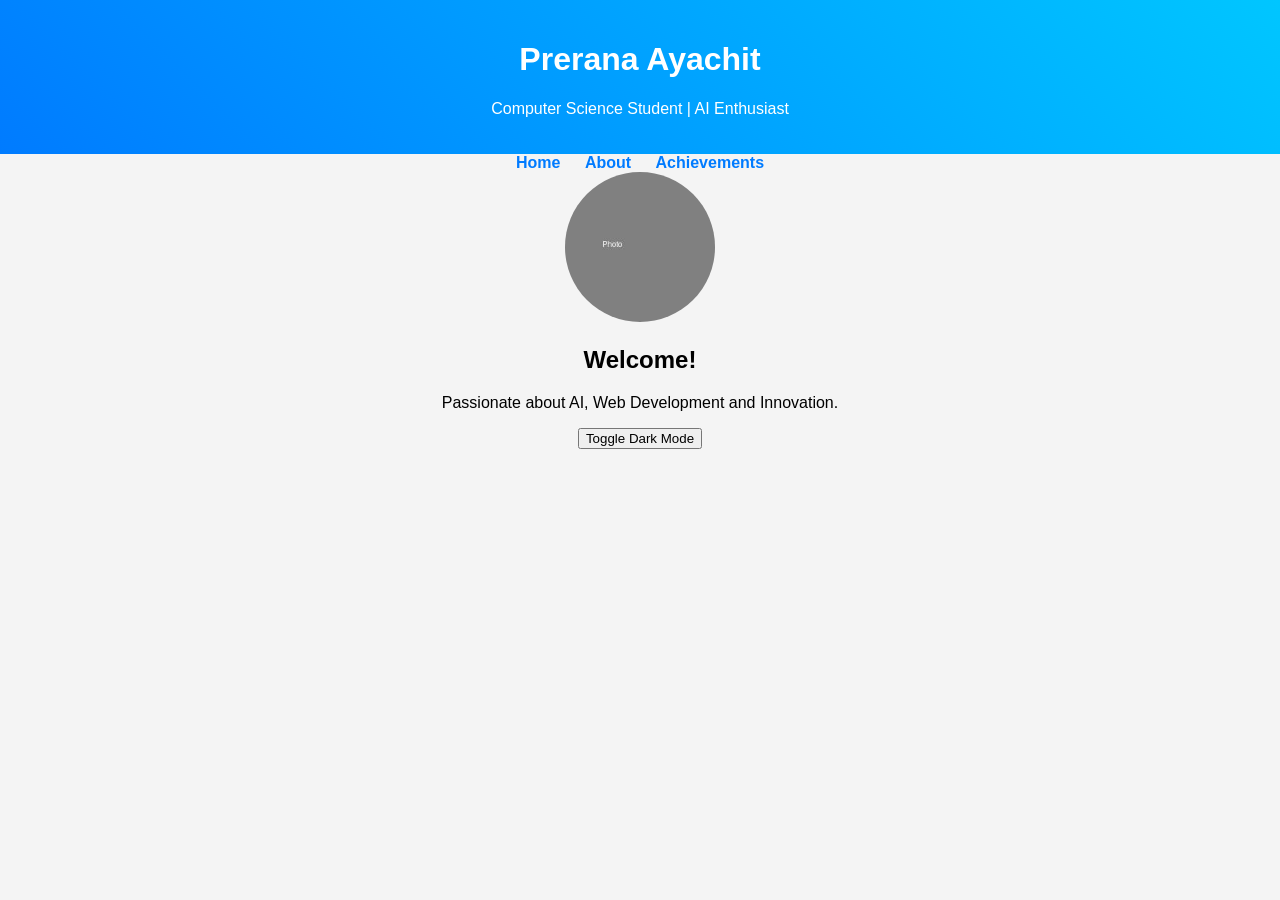
==== index.html @ c92defaf "Add files via upload" ====
<!DOCTYPE html>
<html lang="en">
<head>
    <meta charset="UTF-8">
    <title>Prerana Ayachit Portfolio</title>
    <link rel="stylesheet" href="style.css">
</head>
<body>

<header>
    <h1>Prerana Ayachit</h1>
    <p>Computer Science Student | AI Enthusiast</p>
</header>

<nav>
    <a href="index.html">Home</a>
    <a href="about.html">About</a>
    <a href="achievements.html">Achievements</a>
</nav>

<section class="home">
    <img src="profile.jpg" alt="Profile Photo">
    <h2>Welcome!</h2>
    <p>Passionate about AI, Web Development and Innovation.</p>
</section>

<button onclick="toggleDarkMode()">Toggle Dark Mode</button>

<script src="script.js"></script>

</body>
</html>
---- style.css ----
body {
    font-family: Arial;
    background-color: #f4f4f4;
    margin: 0;
    text-align: center;
}

header {
    background: linear-gradient(45deg, #007BFF, #00C6FF);
    color: white;
    padding: 20px;
}

nav a {
    margin: 10px;
    text-decoration: none;
    color: #007BFF;
    font-weight: bold;
}

img {
    width: 150px;
    border-radius: 50%;
}

.dark-mode {
    background-color: #222;
    color: white;
}
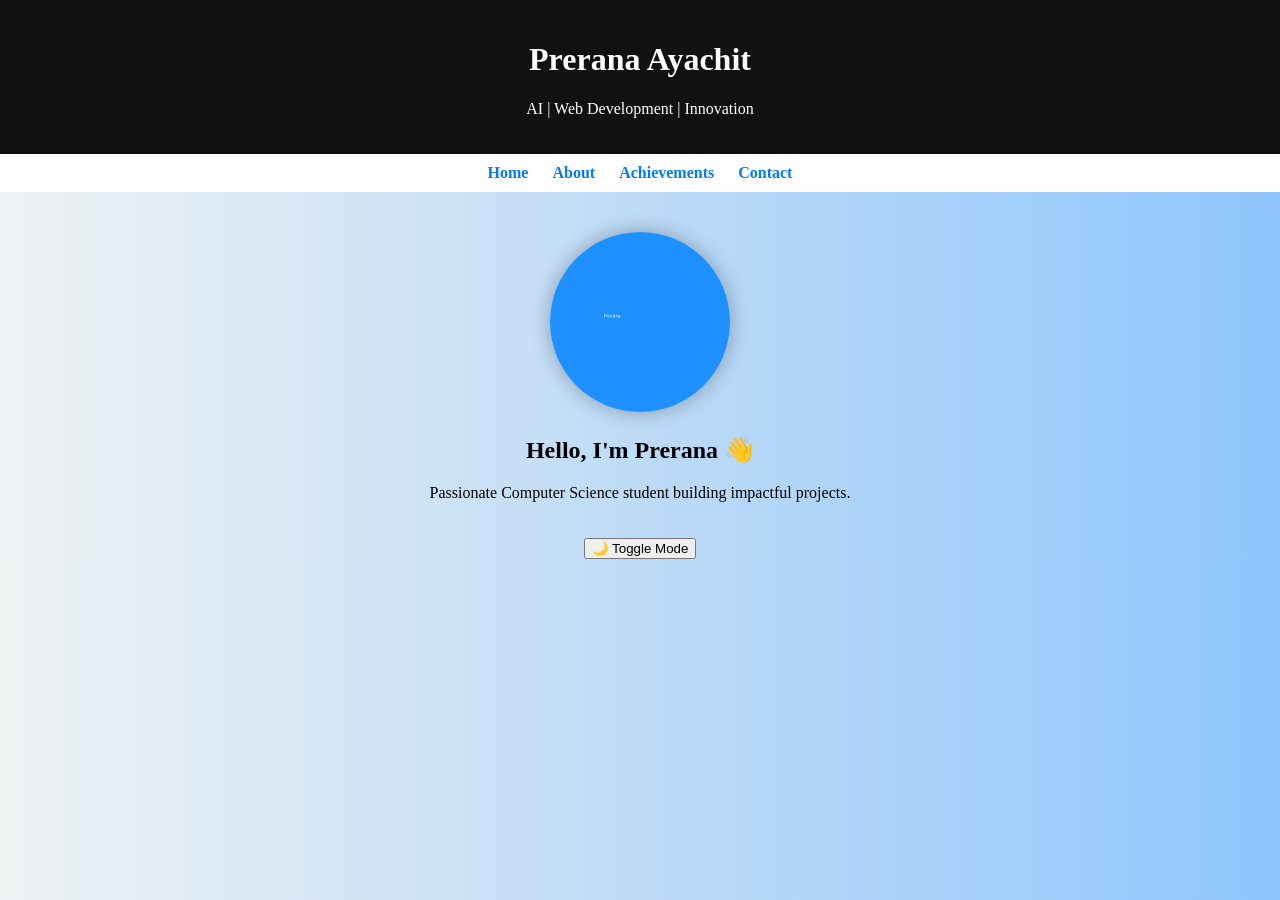
==== commit 4469cea3: "Add files via upload" ====
--- a/index.html
+++ b/index.html
@@ -1,32 +1,32 @@
 <!DOCTYPE html>
 <html lang="en">
 <head>
-    <meta charset="UTF-8">
-    <title>Prerana Ayachit Portfolio</title>
-    <link rel="stylesheet" href="style.css">
+<meta charset="UTF-8">
+<title>Prerana Portfolio</title>
+<link rel="stylesheet" href="style.css">
 </head>
 <body>
 
 <header>
-    <h1>Prerana Ayachit</h1>
-    <p>Computer Science Student | AI Enthusiast</p>
+<h1>Prerana Ayachit</h1>
+<p>AI | Web Development | Innovation</p>
 </header>
 
 <nav>
-    <a href="index.html">Home</a>
-    <a href="about.html">About</a>
-    <a href="achievements.html">Achievements</a>
+<a href="index.html">Home</a>
+<a href="about.html">About</a>
+<a href="achievements.html">Achievements</a>
+<a href="contact.html">Contact</a>
 </nav>
 
-<section class="home">
-    <img src="profile.jpg" alt="Profile Photo">
-    <h2>Welcome!</h2>
-    <p>Passionate about AI, Web Development and Innovation.</p>
+<section class="hero">
+<img src="profile.jpg">
+<h2>Hello, I'm Prerana 👋</h2>
+<p>Passionate Computer Science student building impactful projects.</p>
 </section>
 
-<button onclick="toggleDarkMode()">Toggle Dark Mode</button>
+<button onclick="toggleDarkMode()">🌙 Toggle Mode</button>
 
 <script src="script.js"></script>
-
 </body>
 </html>
--- a/style.css
+++ b/style.css
@@ -1,29 +1,41 @@
 body {
-    font-family: Arial;
-    background-color: #f4f4f4;
-    margin: 0;
-    text-align: center;
+font-family: 'Segoe UI';
+margin:0;
+background: linear-gradient(to right,#eef2f3,#8ec5fc);
+text-align:center;
+transition:0.3s;
 }
 
 header {
-    background: linear-gradient(45deg, #007BFF, #00C6FF);
-    color: white;
-    padding: 20px;
+background:#111;
+color:white;
+padding:20px;
+}
+
+nav {
+background:#fff;
+padding:10px;
 }
 
 nav a {
-    margin: 10px;
-    text-decoration: none;
-    color: #007BFF;
-    font-weight: bold;
+margin:10px;
+text-decoration:none;
+color:#007BFF;
+font-weight:bold;
 }
 
-img {
-    width: 150px;
-    border-radius: 50%;
+.hero img {
+width:180px;
+border-radius:50%;
+margin-top:20px;
+box-shadow:0 0 20px rgba(0,0,0,0.3);
 }
 
-.dark-mode {
-    background-color: #222;
-    color: white;
+section {
+padding:20px;
 }
+
+.dark {
+background:#121212;
+color:white;
+}
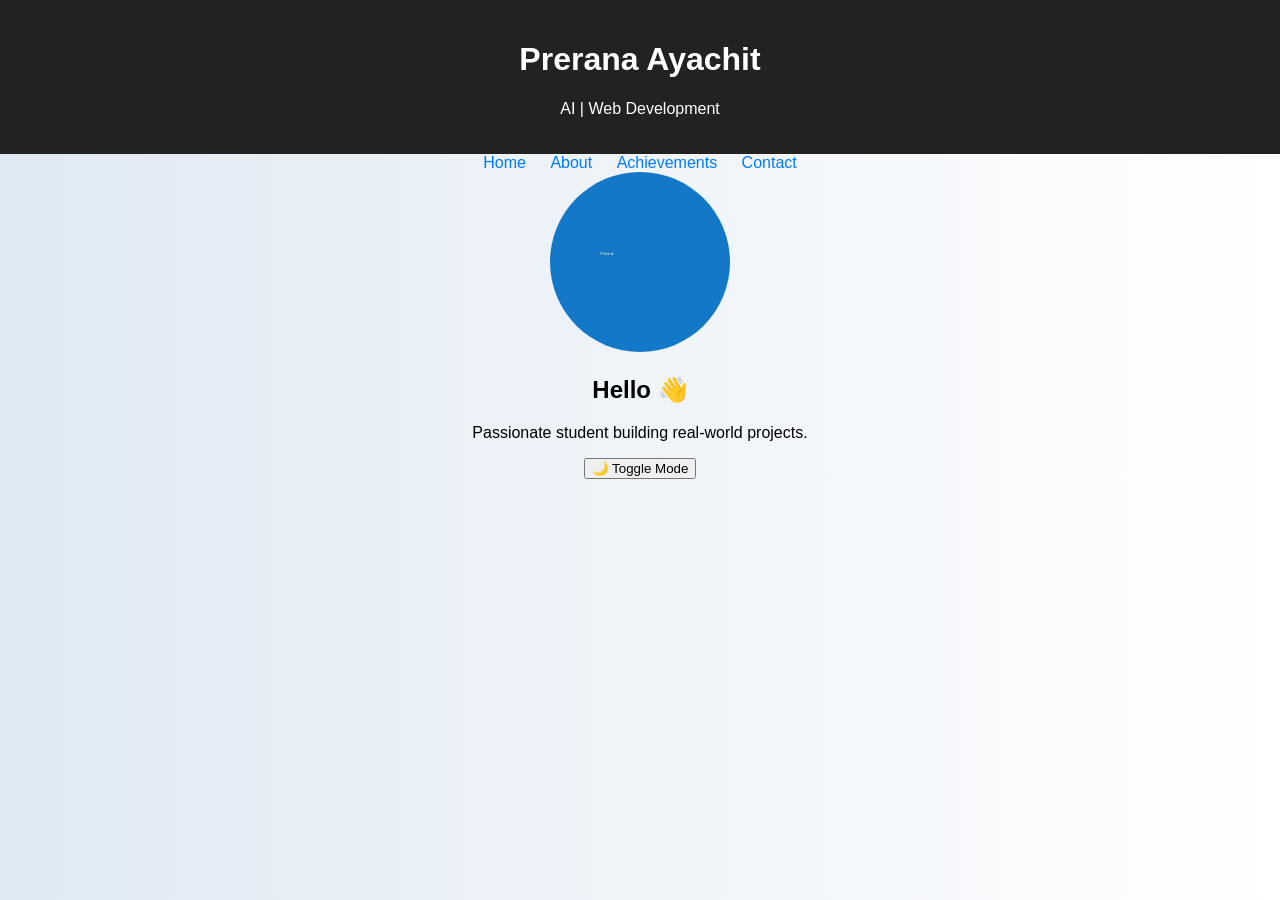
==== commit efb4b928: "Add files via upload" ====
--- a/index.html
+++ b/index.html
@@ -1,15 +1,14 @@
 <!DOCTYPE html>
-<html lang="en">
+<html>
 <head>
 <meta charset="UTF-8">
 <title>Prerana Portfolio</title>
 <link rel="stylesheet" href="style.css">
 </head>
 <body>
-
 <header>
 <h1>Prerana Ayachit</h1>
-<p>AI | Web Development | Innovation</p>
+<p>AI | Web Development</p>
 </header>
 
 <nav>
@@ -21,11 +20,11 @@
 
 <section class="hero">
 <img src="profile.jpg">
-<h2>Hello, I'm Prerana 👋</h2>
-<p>Passionate Computer Science student building impactful projects.</p>
+<h2>Hello 👋</h2>
+<p>Passionate student building real-world projects.</p>
 </section>
 
-<button onclick="toggleDarkMode()">🌙 Toggle Mode</button>
+<button onclick="toggleDark()">🌙 Toggle Mode</button>
 
 <script src="script.js"></script>
 </body>
--- a/style.css
+++ b/style.css
@@ -1,38 +1,25 @@
 body {
-font-family: 'Segoe UI';
+font-family: Arial;
 margin:0;
-background: linear-gradient(to right,#eef2f3,#8ec5fc);
 text-align:center;
-transition:0.3s;
+background: linear-gradient(to right,#dfe9f3,#ffffff);
 }
 
 header {
-background:#111;
+background:#222;
 color:white;
 padding:20px;
-}
-
-nav {
-background:#fff;
-padding:10px;
 }
 
 nav a {
 margin:10px;
 text-decoration:none;
 color:#007BFF;
-font-weight:bold;
 }
 
 .hero img {
 width:180px;
 border-radius:50%;
-margin-top:20px;
-box-shadow:0 0 20px rgba(0,0,0,0.3);
-}
-
-section {
-padding:20px;
 }
 
 .dark {
